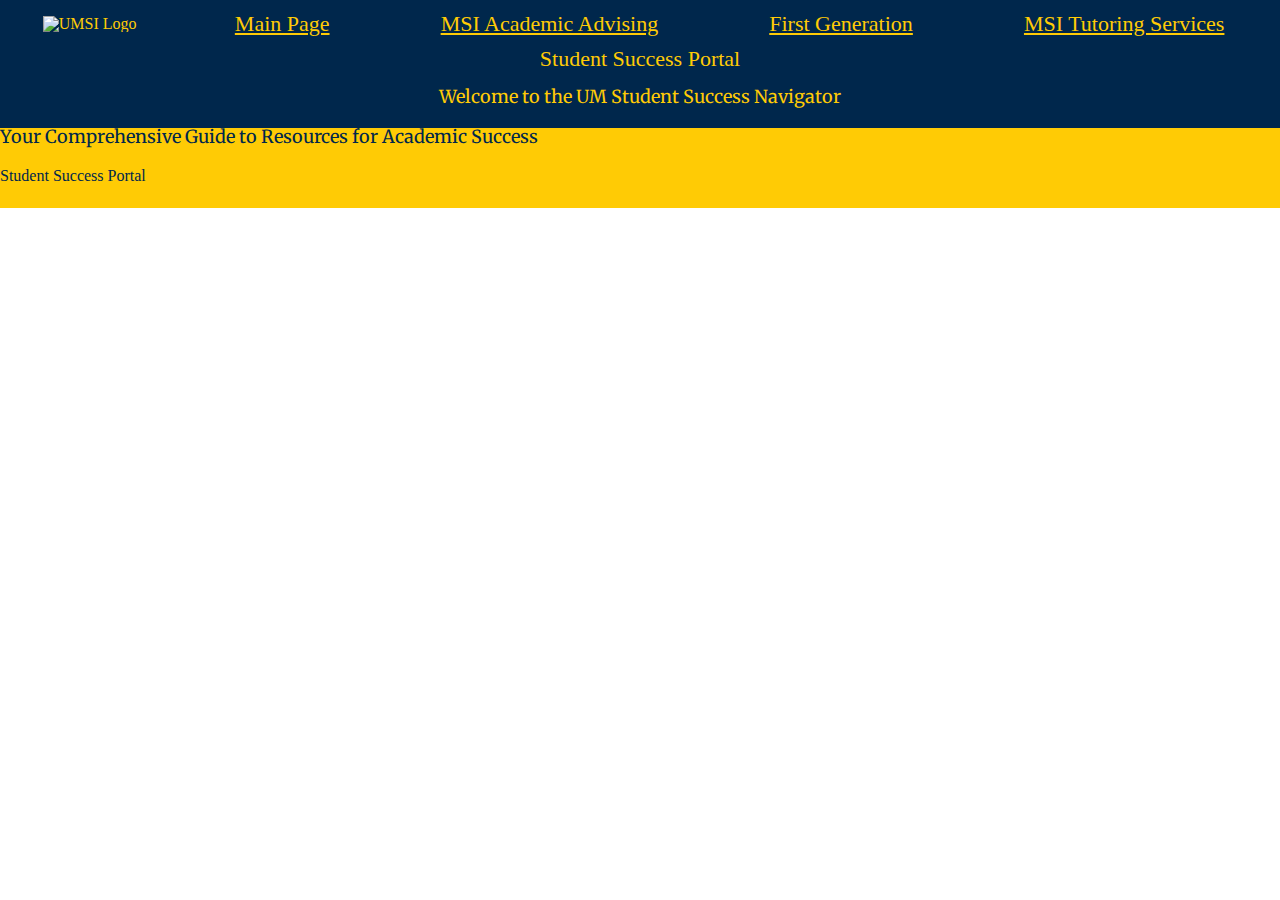
==== index.html @ ed7dfdb4 "Updated HTML and CSS" ====
<!DOCTYPE html>
<html lang="en">
<head>
    <meta charset="UTF-8">
    <meta name="viewport" content="width=device-width, initial-scale=1.0">
    <title>Student Success Portal</title>
    <!-- Reference to GoogleAPI Merriweather font -->
    <link href="https://fonts.googleapis.com/css2?family=Merriweather:wght@300;400;700;900&display=swap" rel="stylesheet">
    <link rel="stylesheet" type="text/css" href="style/html5reset.css">
    <!-- Reference to MeyerWeb HTML5Reset style sheet -->
    <link rel="stylesheet" type="text/css" href="style/style.css">
</head>
<body>
  <header>
  <a href = "" class = "skip-to-main">Skip to Main Content</a>
        <nav>
            <ul class="navigation-bar">
                <img class="UMSI-logo"src="images/UMSI_signature_vertical_informal_solidblue.jpg" alt="UMSI Logo">
                <li><a href = "index.html">Main Page</a></li>
                <li><a href = "advising.html">MSI Academic Advising</a></li>
                <li><a href = "firstgen.html">First Generation</a></li>
                <li><a href = "tutoring.html">MSI Tutoring Services</a></li>
            </ul>
        </nav>
        <h1>Student Success Portal</h1>
    </header>

    <main>
        <section>
            <h2>Welcome to the UM Student Success Navigator</h2>
            <p> Your Comprehensive Guide to Resources for Academic Success</p>
        </section>
    </main>
    
    <footer>
        <p>Student Success Portal</p>
    </footer>
</body>
</html>
---- style/style.css ----
/* Apply font styling properties. */
* {
    font-family: Merriweather;
    font-size: 18px;
    color: #FFCB05;
}

/* Style the skip to main element */
.skip-to-main {
    background-color: #00274C;
    position: absolute;
    top: -40px;
}

.skip-to-main:focus {
    top: 0px;
}

/* Style the UMSI Logo */
.UMSI-logo {
    max-width: 20vw;
}

/* Apply body styling properties. */
body {
    background-color: white;
}

/* Set up flex-box container for navigation elements. */
.navigation-bar {
    display: flex;
    justify-content: space-around;
    align-items: center;
    background-color: #00274C;
}

.navigation-bar li {
    padding: 1vw 1vw 1vw 1vw;
    font-size: 22px;
}

/* Format the header elements. */
h1 {
    background-color: #00274C;
    text-align: center;
    font-size: 22px;
    height: 40px;
}

h2 {
    background-color: #00274C;
    text-align: center;
    height: 40px;
}

/* Format the paragraph element. */

p {
    background-color: #FFCB05;
    color: #00274C;
    height: 40px;
}

/* Format the footer element. */
.footer {
    background-color: #FFCB05;
    color: #00274C;
}
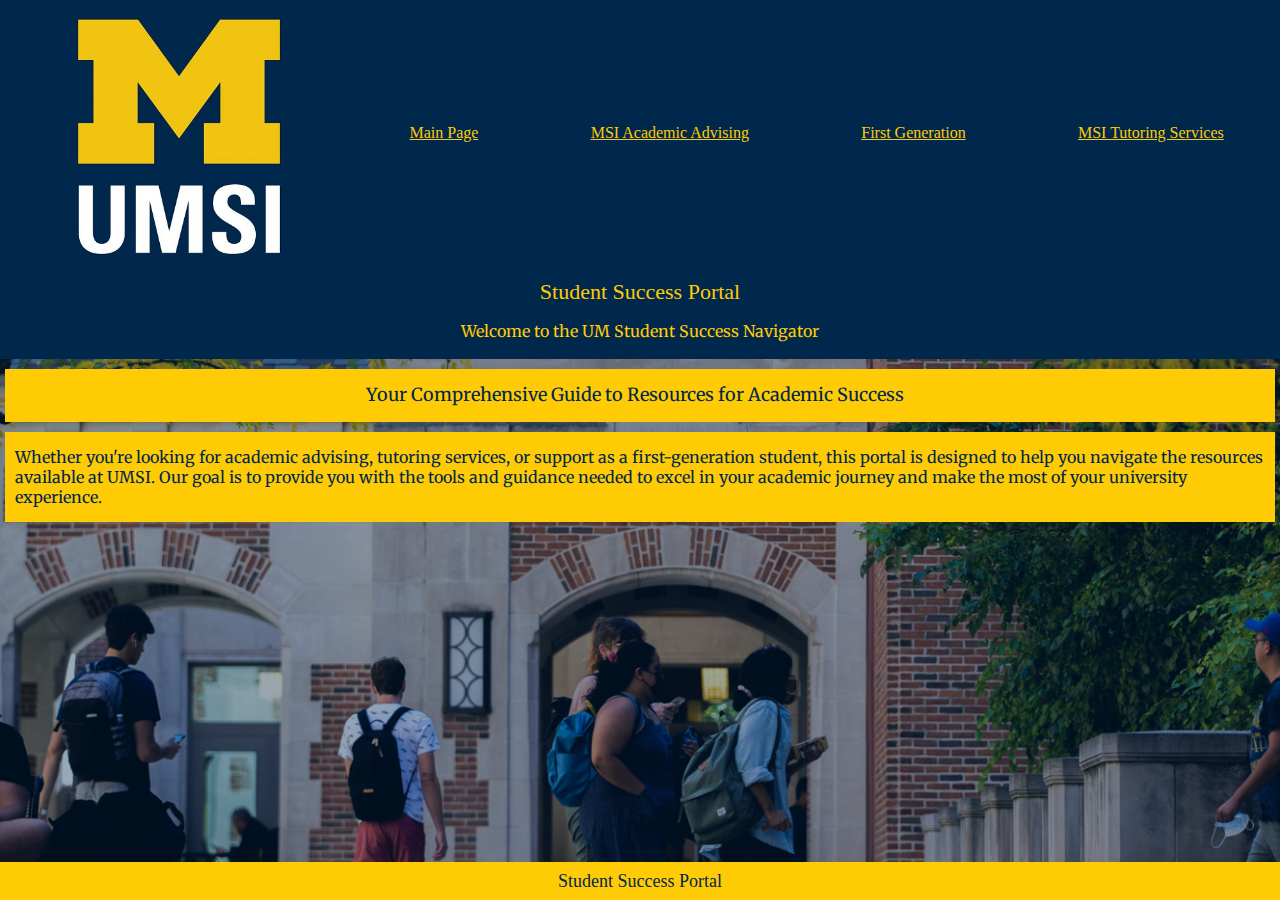
==== commit da820e65: "Updated CSS" ====
--- a/index.html
+++ b/index.html
@@ -15,7 +15,7 @@
   <a href = "" class = "skip-to-main">Skip to Main Content</a>
         <nav>
             <ul class="navigation-bar">
-                <img class="UMSI-logo"src="images/UMSI_signature_vertical_informal_solidblue.jpg" alt="UMSI Logo">
+                <img class="UMSI-logo"src="images/UMSI_signature.jpg" alt="UMSI Logo">
                 <li><a href = "index.html">Main Page</a></li>
                 <li><a href = "advising.html">MSI Academic Advising</a></li>
                 <li><a href = "firstgen.html">First Generation</a></li>
@@ -28,7 +28,8 @@
     <main>
         <section>
             <h2>Welcome to the UM Student Success Navigator</h2>
-            <p> Your Comprehensive Guide to Resources for Academic Success</p>
+            <h3>Your Comprehensive Guide to Resources for Academic Success</h3>
+            <p class = "description-pg">Whether you're looking for academic advising, tutoring services, or support as a first-generation student, this portal is designed to help you navigate the resources available at UMSI. Our goal is to provide you with the tools and guidance needed to excel in your academic journey and make the most of your university experience.</p>
         </section>
     </main>
     
--- a/style/style.css
+++ b/style/style.css
@@ -1,3 +1,10 @@
+/* Ensure HTML container is properly formatted */
+html {
+    height: 100%;
+    margin: 0;
+    padding: 0;
+}
+
 /* Apply font styling properties. */
 * {
     font-family: Merriweather;
@@ -18,13 +25,23 @@
 
 /* Style the UMSI Logo */
 .UMSI-logo {
-    max-width: 20vw;
+    width: 20vw;
 }
 
 /* Apply body styling properties. */
 body {
-    background-color: white;
+    /* 
+        Background + box-shadow idea from: 
+        https://stackoverflow.com/questions/9182978/semi-transparent-color-layer-over-background-image 
+    */
+    background: url("../images/UMSI_campus.jpg");
+    box-shadow: inset 0 0 0 1000px #00274C65;
+    background-size: cover;
+    background-repeat: no-repeat;
+    background-position: center;
+    height: 100%;
 }
+
 
 /* Set up flex-box container for navigation elements. */
 .navigation-bar {
@@ -35,8 +52,13 @@
 }
 
 .navigation-bar li {
-    padding: 1vw 1vw 1vw 1vw;
-    font-size: 22px;
+    text-align: center;
+    font-size: 16px;
+    padding: 0 10px 0px 10px;
+}
+
+.navigation-bar:nth-child(1) {
+    padding: 5px 0px 0px 5px;
 }
 
 /* Format the header elements. */
@@ -44,25 +66,62 @@
     background-color: #00274C;
     text-align: center;
     font-size: 22px;
-    height: 40px;
+    padding: 20px 0px 10px 0px;
 }
 
 h2 {
     background-color: #00274C;
     text-align: center;
-    height: 40px;
+    font-size: 16px;
+    padding: 10px 10px 20px 10px;
 }
 
-/* Format the paragraph element. */
-
-p {
+h3 {
     background-color: #FFCB05;
     color: #00274C;
-    height: 40px;
+    text-align: center;
+    padding: 15px 20px 15px 10px;
+    margin: 10px 5px 10px 5px;
+    height: fit-content;
+    line-height: 1.25;
+}
+
+/* Format the paragraph elements. */
+section p, div p {
+    background-color: #FFCB05;
+    color: #00274C;
+    font-size: 16px;
+    padding: 15px 10px 15px 10px;
+    margin: 10px 5px 10px 5px;
+    height: fit-content;
+    line-height: 1.25;
+}
+
+p a {
+    color: #00274C;
 }
 
 /* Format the footer element. */
-.footer {
+footer {
+    position: fixed;
+    left: 0;
+    bottom: 0;
+    width: 100%;
     background-color: #FFCB05;
     color: #00274C;
+    width: 100%;
+}
+
+footer p {
+    color: #00274C;
+    text-align: center;
+    font-size: 18px;
+    padding: 10px 0px 10px 0px;
+}
+
+footer p a {
+    color: #00274C;
+    text-align: center;
+    font-size: 18px;
+    padding: 10px 0px 10px 0px;
 }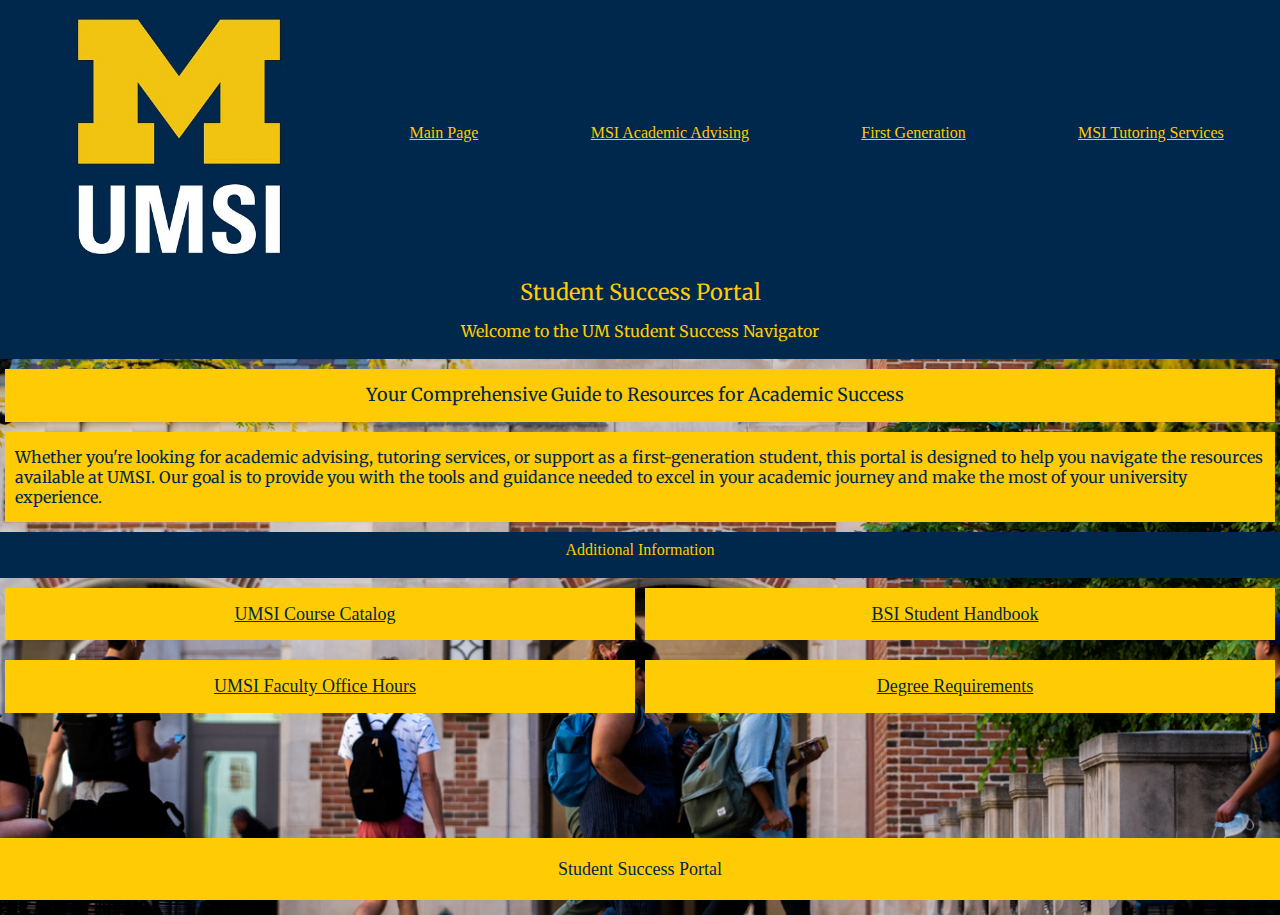
==== commit fa047178: "Added Grid" ====
--- a/index.html
+++ b/index.html
@@ -11,8 +11,8 @@
     <link rel="stylesheet" type="text/css" href="style/style.css">
 </head>
 <body>
-  <header>
-  <a href = "" class = "skip-to-main">Skip to Main Content</a>
+    <header>
+        <a href = "#main-content" class = "skip-to-main">Skip to Main Content</a>
         <nav>
             <ul class="navigation-bar">
                 <img class="UMSI-logo"src="images/UMSI_signature.jpg" alt="UMSI Logo">
@@ -22,16 +22,25 @@
                 <li><a href = "tutoring.html">MSI Tutoring Services</a></li>
             </ul>
         </nav>
-        <h1>Student Success Portal</h1>
     </header>
 
-    <main>
+    <main id="main-content">
+        <h1>Student Success Portal</h1>
         <section>
             <h2>Welcome to the UM Student Success Navigator</h2>
             <h3>Your Comprehensive Guide to Resources for Academic Success</h3>
             <p class = "description-pg">Whether you're looking for academic advising, tutoring services, or support as a first-generation student, this portal is designed to help you navigate the resources available at UMSI. Our goal is to provide you with the tools and guidance needed to excel in your academic journey and make the most of your university experience.</p>
         </section>
     </main>
+
+    <div>
+        <h2>Additional Information</h2>
+        <div class="grid-display">
+            <h3><a href = "https://docs.google.com/spreadsheets/d/1FiG9NnyZGJdMLeuY7ZIiRMbN4LPDrx_8ZUlyRMaAT_Q/edit?authuser=0#gid=0">UMSI Course Catalog</a></h3>
+            <h3><a href = "https://docs.google.com/document/d/1L4OnqqjMdfoNIGzQ4cx8vJO7YibuE_FA6Yec1Bq30w0/edit?authuser=0">BSI Student Handbook</a></h3>
+            <h3><a href = "https://docs.google.com/spreadsheets/d/1pLBDFSKJiF7UMmcaVNlPYmHfUylCl5Kr1szcMtKDOMA/edit?authuser=0#gid=1487455748">UMSI Faculty Office Hours</a></h3>
+            <h3><a href = "https://sites.google.com/umich.edu/bsiacademicadvising/bsi-degree-requirements?authuser=0">Degree Requirements</a></h3>
+    </div>
     
     <footer>
         <p>Student Success Portal</p>
--- a/style/style.css
+++ b/style/style.css
@@ -30,18 +30,13 @@
 
 /* Apply body styling properties. */
 body {
-    /* 
-        Background + box-shadow idea from: 
-        https://stackoverflow.com/questions/9182978/semi-transparent-color-layer-over-background-image 
-    */
     background: url("../images/UMSI_campus.jpg");
-    box-shadow: inset 0 0 0 1000px #00274C65;
     background-size: cover;
-    background-repeat: no-repeat;
+    background-repeat: repeat;
     background-position: center;
-    height: 100%;
+    padding-bottom: 15vw;
+    height: fit-content;
 }
-
 
 /* Set up flex-box container for navigation elements. */
 .navigation-bar {
@@ -86,6 +81,17 @@
     line-height: 1.25;
 }
 
+/* Style the grid elements. */
+.grid-display {
+    display: grid;
+    grid-template-columns: 1fr 1fr;
+}
+
+.grid-display a {
+    color: #00274C;
+    font-size: 18px;
+}
+
 /* Format the paragraph elements. */
 section p, div p {
     background-color: #FFCB05;
@@ -99,6 +105,28 @@
 
 p a {
     color: #00274C;
+}
+
+/* Format list elements. */
+.bulleted-list {
+    list-style-type: disc;
+    margin-left: 20px;
+}
+
+.bulleted-list-background {
+    background-color: #FFCB05;
+    color: #00274C;
+    font-size: 16px;
+    padding: 15px 10px 15px 10px;
+    margin: 10px 5px 10px 5px;
+    height: fit-content;
+    line-height: 1.25;
+}
+
+.bulleted-list li {
+    color: #00274C;
+    list-style-type: disc;
+    margin-left: 20px;
 }
 
 /* Format the footer element. */
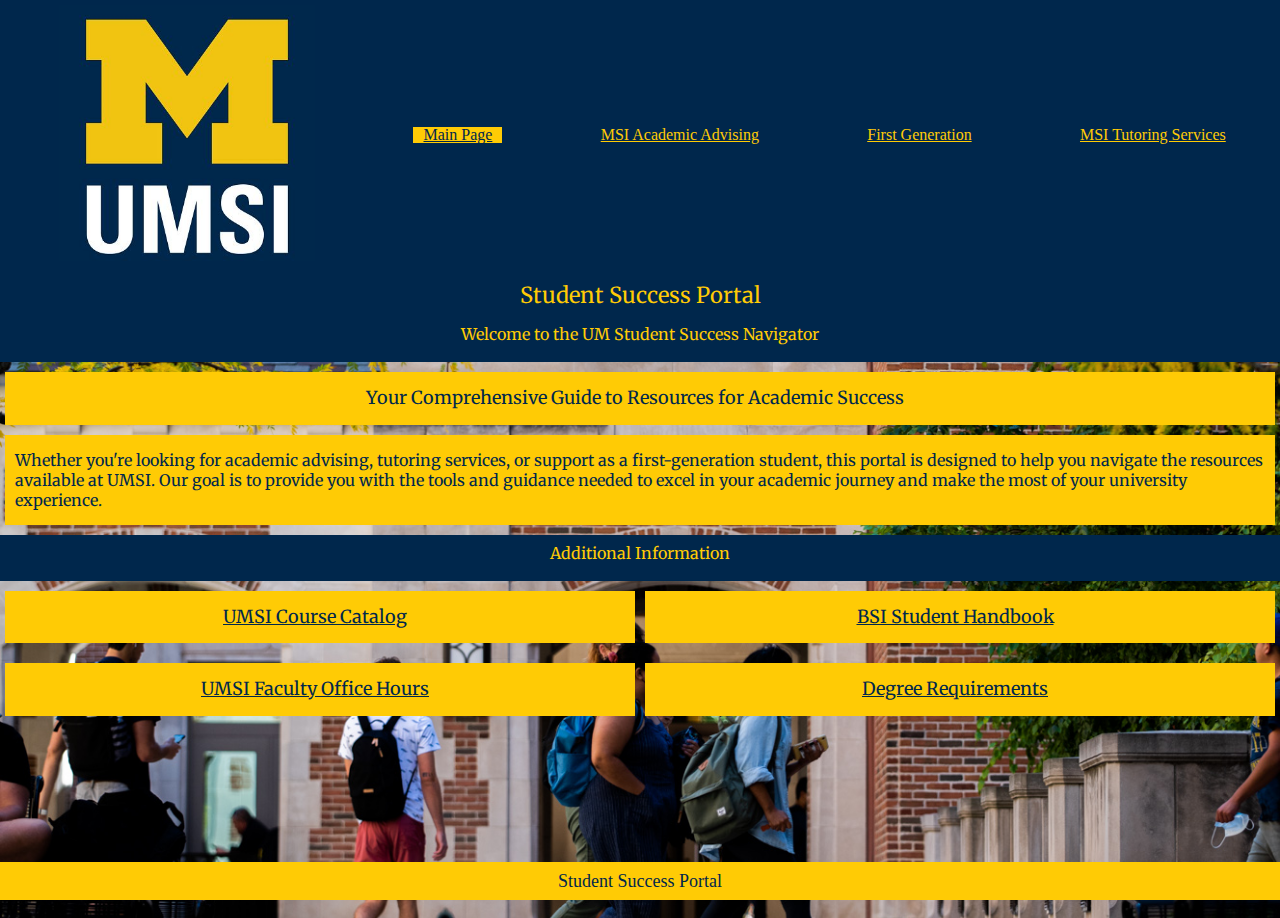
==== commit 221cd09e: "Fixed CSS" ====
--- a/index.html
+++ b/index.html
@@ -15,8 +15,8 @@
         <a href = "#main-content" class = "skip-to-main">Skip to Main Content</a>
         <nav>
             <ul class="navigation-bar">
-                <img class="UMSI-logo"src="images/UMSI_signature.jpg" alt="UMSI Logo">
-                <li><a href = "index.html">Main Page</a></li>
+                <li><img class="UMSI-logo"src="images/UMSI_signature.jpg" alt="UMSI Logo"></li>
+                <li class = "active"><a href = "index.html">Main Page</a></li>
                 <li><a href = "advising.html">MSI Academic Advising</a></li>
                 <li><a href = "firstgen.html">First Generation</a></li>
                 <li><a href = "tutoring.html">MSI Tutoring Services</a></li>
@@ -31,16 +31,17 @@
             <h3>Your Comprehensive Guide to Resources for Academic Success</h3>
             <p class = "description-pg">Whether you're looking for academic advising, tutoring services, or support as a first-generation student, this portal is designed to help you navigate the resources available at UMSI. Our goal is to provide you with the tools and guidance needed to excel in your academic journey and make the most of your university experience.</p>
         </section>
+        <section>
+            <div>
+                <h2>Additional Information</h2>
+                <div class="grid-display">
+                    <h3><a href = "https://docs.google.com/spreadsheets/d/1FiG9NnyZGJdMLeuY7ZIiRMbN4LPDrx_8ZUlyRMaAT_Q/edit?authuser=0#gid=0">UMSI Course Catalog</a></h3>
+                    <h3><a href = "https://docs.google.com/document/d/1L4OnqqjMdfoNIGzQ4cx8vJO7YibuE_FA6Yec1Bq30w0/edit?authuser=0">BSI Student Handbook</a></h3>
+                    <h3><a href = "https://docs.google.com/spreadsheets/d/1pLBDFSKJiF7UMmcaVNlPYmHfUylCl5Kr1szcMtKDOMA/edit?authuser=0#gid=1487455748">UMSI Faculty Office Hours</a></h3>
+                    <h3><a href = "https://sites.google.com/umich.edu/bsiacademicadvising/bsi-degree-requirements?authuser=0">Degree Requirements</a></h3>
+            </div>
+        </section>
     </main>
-
-    <div>
-        <h2>Additional Information</h2>
-        <div class="grid-display">
-            <h3><a href = "https://docs.google.com/spreadsheets/d/1FiG9NnyZGJdMLeuY7ZIiRMbN4LPDrx_8ZUlyRMaAT_Q/edit?authuser=0#gid=0">UMSI Course Catalog</a></h3>
-            <h3><a href = "https://docs.google.com/document/d/1L4OnqqjMdfoNIGzQ4cx8vJO7YibuE_FA6Yec1Bq30w0/edit?authuser=0">BSI Student Handbook</a></h3>
-            <h3><a href = "https://docs.google.com/spreadsheets/d/1pLBDFSKJiF7UMmcaVNlPYmHfUylCl5Kr1szcMtKDOMA/edit?authuser=0#gid=1487455748">UMSI Faculty Office Hours</a></h3>
-            <h3><a href = "https://sites.google.com/umich.edu/bsiacademicadvising/bsi-degree-requirements?authuser=0">Degree Requirements</a></h3>
-    </div>
     
     <footer>
         <p>Student Success Portal</p>
--- a/style/style.css
+++ b/style/style.css
@@ -9,7 +9,10 @@
 * {
     font-family: Merriweather;
     font-size: 18px;
-    color: #FFCB05;
+}
+
+body {
+    color: #FFCB05; /* Apply the color to the body instead */
 }
 
 /* Style the skip to main element */
@@ -36,6 +39,7 @@
     background-position: center;
     padding-bottom: 15vw;
     height: fit-content;
+    width: fit-content;
 }
 
 /* Set up flex-box container for navigation elements. */
@@ -52,8 +56,20 @@
     padding: 0 10px 0px 10px;
 }
 
+.navigation-bar li a {
+    color: #FFCB05;
+}
+
 .navigation-bar:nth-child(1) {
     padding: 5px 0px 0px 5px;
+}
+
+.navigation-bar li.active {
+    background-color: #FFCB05;
+}
+
+.navigation-bar li.active a {
+    color: #00274C;
 }
 
 /* Format the header elements. */
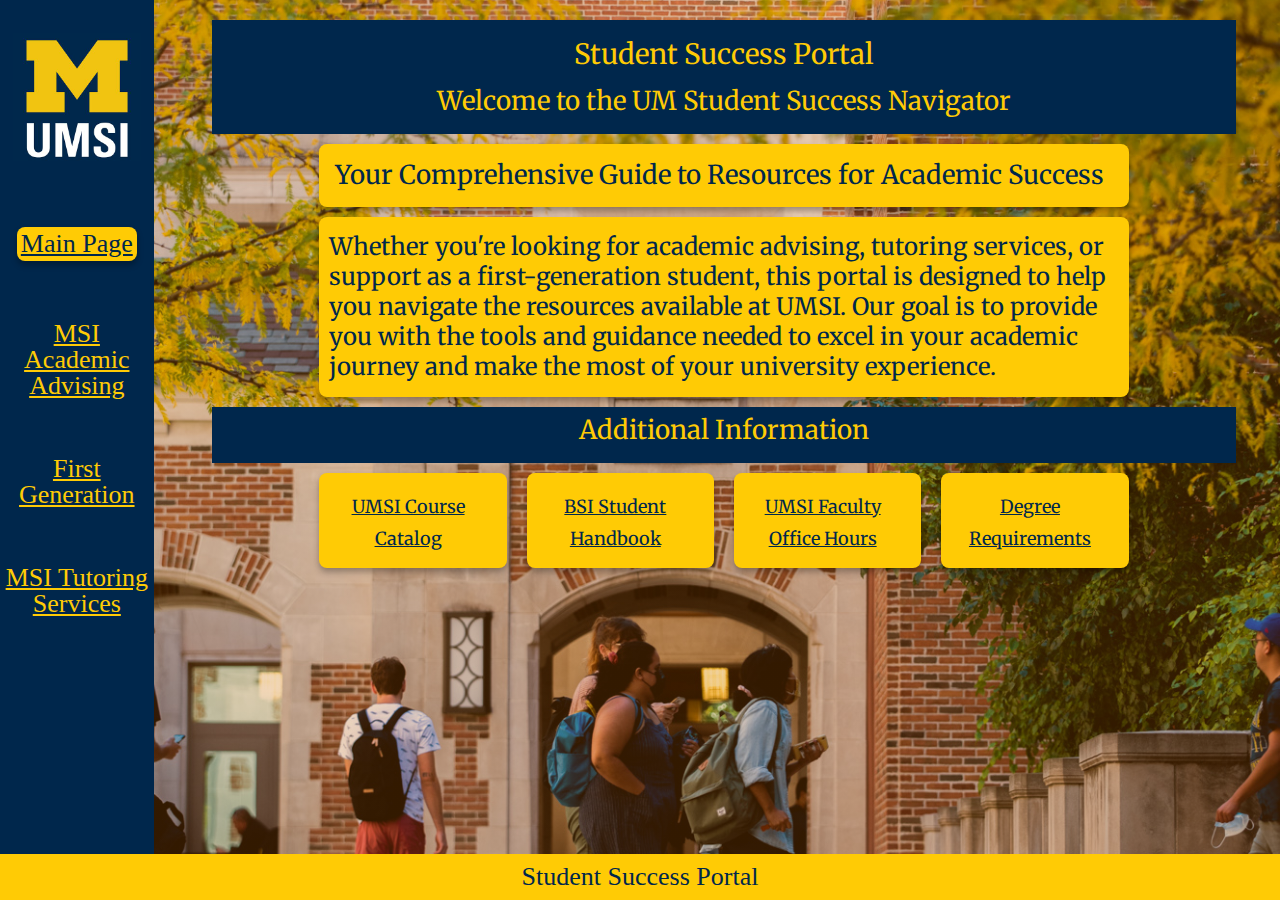
==== commit 361285ee: "Updated Desktop View" ====
--- a/index.html
+++ b/index.html
@@ -13,32 +13,35 @@
 <body>
     <header>
         <a href = "#main-content" class = "skip-to-main">Skip to Main Content</a>
-        <nav>
-            <ul class="navigation-bar">
-                <li><img class="UMSI-logo"src="images/UMSI_signature.jpg" alt="UMSI Logo"></li>
-                <li class = "active"><a href = "index.html">Main Page</a></li>
-                <li><a href = "advising.html">MSI Academic Advising</a></li>
-                <li><a href = "firstgen.html">First Generation</a></li>
-                <li><a href = "tutoring.html">MSI Tutoring Services</a></li>
-            </ul>
-        </nav>
+        <div class="nav-container">
+            <nav>
+                <ul class="navigation-bar">
+                    <li><img class="UMSI-logo" src="images/UMSI_signature.jpg" alt="UMSI Logo"></li>
+                    <li class = "active"><a href = "index.html">Main Page</a></li>
+                    <li><a href = "advising.html">MSI Academic Advising</a></li>
+                    <li><a href = "firstgen.html">First Generation</a></li>
+                    <li><a href = "tutoring.html">MSI Tutoring Services</a></li>
+                </ul>
+            </nav>
+        </div>
     </header>
 
     <main id="main-content">
         <h1>Student Success Portal</h1>
+        <h2>Welcome to the UM Student Success Navigator</h2>
         <section>
-            <h2>Welcome to the UM Student Success Navigator</h2>
             <h3>Your Comprehensive Guide to Resources for Academic Success</h3>
             <p class = "description-pg">Whether you're looking for academic advising, tutoring services, or support as a first-generation student, this portal is designed to help you navigate the resources available at UMSI. Our goal is to provide you with the tools and guidance needed to excel in your academic journey and make the most of your university experience.</p>
         </section>
+        <h2>Additional Information</h2>
         <section>
             <div>
-                <h2>Additional Information</h2>
                 <div class="grid-display">
                     <h3><a href = "https://docs.google.com/spreadsheets/d/1FiG9NnyZGJdMLeuY7ZIiRMbN4LPDrx_8ZUlyRMaAT_Q/edit?authuser=0#gid=0">UMSI Course Catalog</a></h3>
                     <h3><a href = "https://docs.google.com/document/d/1L4OnqqjMdfoNIGzQ4cx8vJO7YibuE_FA6Yec1Bq30w0/edit?authuser=0">BSI Student Handbook</a></h3>
                     <h3><a href = "https://docs.google.com/spreadsheets/d/1pLBDFSKJiF7UMmcaVNlPYmHfUylCl5Kr1szcMtKDOMA/edit?authuser=0#gid=1487455748">UMSI Faculty Office Hours</a></h3>
                     <h3><a href = "https://sites.google.com/umich.edu/bsiacademicadvising/bsi-degree-requirements?authuser=0">Degree Requirements</a></h3>
+                </div>
             </div>
         </section>
     </main>
--- a/style/style.css
+++ b/style/style.css
@@ -15,17 +15,6 @@
     color: #FFCB05; /* Apply the color to the body instead */
 }
 
-/* Style the skip to main element */
-.skip-to-main {
-    background-color: #00274C;
-    position: absolute;
-    top: -40px;
-}
-
-.skip-to-main:focus {
-    top: 0px;
-}
-
 /* Style the UMSI Logo */
 .UMSI-logo {
     width: 20vw;
@@ -33,7 +22,9 @@
 
 /* Apply body styling properties. */
 body {
-    background: url("../images/UMSI_campus.jpg");
+    background-image: 
+    linear-gradient( rgba(200,100,0,.25), rgba(200,100,0,.25) ), 
+    url("../images/UMSI_campus.jpg");
     background-size: cover;
     background-repeat: repeat;
     background-position: center;
@@ -53,7 +44,6 @@
 .navigation-bar li {
     text-align: center;
     font-size: 16px;
-    padding: 0 10px 0px 10px;
 }
 
 .navigation-bar li a {
@@ -61,11 +51,15 @@
 }
 
 .navigation-bar:nth-child(1) {
-    padding: 5px 0px 0px 5px;
+    padding: 5px 0px 0px 0px;
 }
 
 .navigation-bar li.active {
     background-color: #FFCB05;
+    padding: 4px;
+    margin: 4px;
+    border-radius: 8px; /* Add rounded corners for a cleaner look */
+    box-shadow: 0 4px 6px rgba(0, 0, 0, 0.3); /* Soft shadow for depth */
 }
 
 .navigation-bar li.active a {
@@ -95,12 +89,25 @@
     margin: 10px 5px 10px 5px;
     height: fit-content;
     line-height: 1.25;
+    border-radius: 8px; /* Add rounded corners for a cleaner look */
+    box-shadow: 0 4px 6px rgba(0, 0, 0, 0.3); /* Soft shadow for depth */
 }
 
 /* Style the grid elements. */
 .grid-display {
     display: grid;
     grid-template-columns: 1fr 1fr;
+    gap: 20px; /* Add space between grid items */
+    padding: 10px 5px 10px 5px;
+}
+
+.grid-display > h3 {
+    background-color: #FFCB05;
+    color: #00274C;
+    text-align: center;
+    margin: 0;
+    border-radius: 8px; /* Add rounded corners for a cleaner look */
+    box-shadow: 0 4px 6px rgba(0, 0, 0, 0.3); /* Soft shadow for depth */
 }
 
 .grid-display a {
@@ -117,10 +124,17 @@
     margin: 10px 5px 10px 5px;
     height: fit-content;
     line-height: 1.25;
+    border-radius: 8px; /* Add rounded corners for a cleaner look */
+    box-shadow: 0 4px 6px rgba(0, 0, 0, 0.3); /* Soft shadow for depth */
 }
 
 p a {
     color: #00274C;
+}
+
+.description-pg {
+    border-radius: 8px; /* Add rounded corners for a cleaner look */
+    box-shadow: 0 4px 6px rgba(0, 0, 0, 0.3); /* Soft shadow for depth */
 }
 
 /* Format list elements. */
@@ -137,6 +151,8 @@
     margin: 10px 5px 10px 5px;
     height: fit-content;
     line-height: 1.25;
+    border-radius: 8px; /* Add rounded corners for a cleaner look */
+    box-shadow: 0 4px 6px rgba(0, 0, 0, 0.3); /* Soft shadow for depth */
 }
 
 .bulleted-list li {
@@ -168,4 +184,81 @@
     text-align: center;
     font-size: 18px;
     padding: 10px 0px 10px 0px;
-}+}
+
+/* Style the skip to main element */
+.skip-to-main {
+    background-color: #00274C;
+    color: #FFCB05;
+    position: absolute;
+    top: -80px;
+}
+
+.skip-to-main:focus {
+    top: 0px;
+}
+
+/* Desktop view */
+@media only screen and (min-width: 750px) {
+    /* Style the UMSI Logo */
+    .UMSI-logo {
+        width: 10vw;
+        margin: auto;
+    }
+
+    /* Update the navigation bar. */
+    .navigation-bar {
+        flex-direction: column;
+        width: 12vw;
+        height: 50vw;
+        position: fixed;
+        padding: 20px;
+    }
+
+    .nav-container {
+        background-color: #00274C;
+        position: fixed;
+        height: 100vw;
+        width: 12vw;
+    }
+
+    /* Move main to align properly to right of navigation. */
+    main {
+        margin-left: 15vw;
+        padding: 20px;
+        width: 80vw;
+    }
+
+    /* Update font/whitespace sizing */
+    h1 {
+        font-size: 28px;
+    }
+    
+    h2, h3, .navigation-bar li, p, footer p, footer p a {
+        font-size: 26px;
+    }
+
+    section p, div p {
+        font-size: 24px;
+    }
+
+    section {
+        margin: auto;
+        width: 80%;
+    }
+
+    /* Style the grid elements. */
+    .grid-display {
+        display: grid;
+        grid-template-columns: 1fr 1fr 1fr 1fr;
+        gap: 20px; /* Space between grid items */
+    }
+
+    .grid-display > h3 {
+        height: fit-content;
+    }
+    
+    .section {
+        background-color: #00274C;
+    }
+}
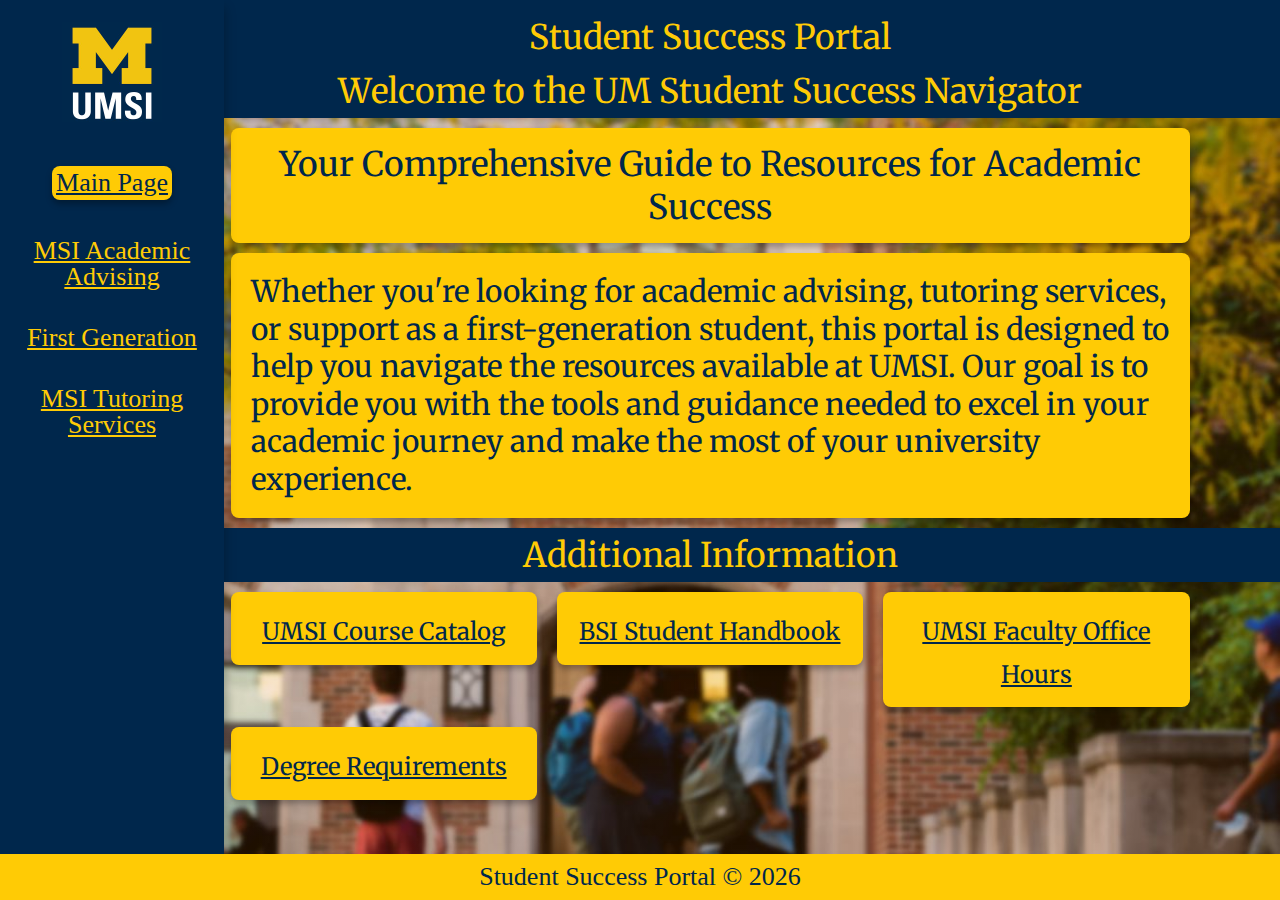
==== commit c9e55ffa: "Added 404" ====
--- a/index.html
+++ b/index.html
@@ -11,43 +11,48 @@
     <link rel="stylesheet" type="text/css" href="style/style.css">
 </head>
 <body>
-    <header>
-        <a href = "#main-content" class = "skip-to-main">Skip to Main Content</a>
+    <div class="nav-padding"></div>
+    <div class="layout-container">
         <div class="nav-container">
             <nav>
                 <ul class="navigation-bar">
                     <li><img class="UMSI-logo" src="images/UMSI_signature.jpg" alt="UMSI Logo"></li>
-                    <li class = "active"><a href = "index.html">Main Page</a></li>
-                    <li><a href = "advising.html">MSI Academic Advising</a></li>
-                    <li><a href = "firstgen.html">First Generation</a></li>
-                    <li><a href = "tutoring.html">MSI Tutoring Services</a></li>
+                    <li class="active"><a href="index.html">Main Page</a></li>
+                    <li><a href="advising.html">MSI Academic Advising</a></li>
+                    <li><a href="firstgen.html">First Generation</a></li>
+                    <li><a href="tutoring.html">MSI Tutoring Services</a></li>
                 </ul>
             </nav>
         </div>
-    </header>
-
-    <main id="main-content">
-        <h1>Student Success Portal</h1>
-        <h2>Welcome to the UM Student Success Navigator</h2>
-        <section>
-            <h3>Your Comprehensive Guide to Resources for Academic Success</h3>
-            <p class = "description-pg">Whether you're looking for academic advising, tutoring services, or support as a first-generation student, this portal is designed to help you navigate the resources available at UMSI. Our goal is to provide you with the tools and guidance needed to excel in your academic journey and make the most of your university experience.</p>
-        </section>
-        <h2>Additional Information</h2>
-        <section>
-            <div>
-                <div class="grid-display">
-                    <h3><a href = "https://docs.google.com/spreadsheets/d/1FiG9NnyZGJdMLeuY7ZIiRMbN4LPDrx_8ZUlyRMaAT_Q/edit?authuser=0#gid=0">UMSI Course Catalog</a></h3>
-                    <h3><a href = "https://docs.google.com/document/d/1L4OnqqjMdfoNIGzQ4cx8vJO7YibuE_FA6Yec1Bq30w0/edit?authuser=0">BSI Student Handbook</a></h3>
-                    <h3><a href = "https://docs.google.com/spreadsheets/d/1pLBDFSKJiF7UMmcaVNlPYmHfUylCl5Kr1szcMtKDOMA/edit?authuser=0#gid=1487455748">UMSI Faculty Office Hours</a></h3>
-                    <h3><a href = "https://sites.google.com/umich.edu/bsiacademicadvising/bsi-degree-requirements?authuser=0">Degree Requirements</a></h3>
-                </div>
-            </div>
-        </section>
-    </main>
-    
+        <div class="content">
+            <header>
+                <a href="#main-content" class="skip-to-main">Skip to Main Content</a>
+            </header>
+            <main id="main-content">
+                <h1>Student Success Portal</h1>
+                <h2>Welcome to the UM Student Success Navigator</h2>
+                <section>
+                    <h3>Your Comprehensive Guide to Resources for Academic Success</h3>
+                    <p class="description-pg">Whether you're looking for academic advising, tutoring services, or support as a first-generation student, this portal is designed to help you navigate the resources available at UMSI. Our goal is to provide you with the tools and guidance needed to excel in your academic journey and make the most of your university experience.</p>
+                </section>
+                <h2>Additional Information</h2>
+                <section>
+                    <div>
+                        <div class="grid-display">
+                            <h3><a href="https://docs.google.com/spreadsheets/d/1FiG9NnyZGJdMLeuY7ZIiRMbN4LPDrx_8ZUlyRMaAT_Q/edit?authuser=0#gid=0">UMSI Course Catalog</a></h3>
+                            <h3><a href="https://docs.google.com/document/d/1L4OnqqjMdfoNIGzQ4cx8vJO7YibuE_FA6Yec1Bq30w0/edit?authuser=0">BSI Student Handbook</a></h3>
+                            <h3><a href="https://docs.google.com/spreadsheets/d/1pLBDFSKJiF7UMmcaVNlPYmHfUylCl5Kr1szcMtKDOMA/edit?authuser=0#gid=1487455748">UMSI Faculty Office Hours</a></h3>
+                            <h3><a href="https://sites.google.com/umich.edu/bsiacademicadvising/bsi-degree-requirements?authuser=0">Degree Requirements</a></h3>
+                        </div>
+                    </div>
+                </section>
+            </main>
+        </div>
+    </div>
     <footer>
         <p>Student Success Portal</p>
     </footer>
+    <script src="js/footer.js"></script>
+    <script src="js/navigation.js"></script>
 </body>
 </html>
--- a/style/style.css
+++ b/style/style.css
@@ -1,6 +1,7 @@
 /* Ensure HTML container is properly formatted */
 html {
     height: 100%;
+    font-size: 100%;
     margin: 0;
     padding: 0;
 }
@@ -8,7 +9,7 @@
 /* Apply font styling properties. */
 * {
     font-family: Merriweather;
-    font-size: 18px;
+    font-size: 1rem;
 }
 
 body {
@@ -23,14 +24,60 @@
 /* Apply body styling properties. */
 body {
     background-image: 
-    linear-gradient( rgba(200,100,0,.25), rgba(200,100,0,.25) ), 
+    linear-gradient( rgba(200,100,0,.15), rgba(200,100,0,.15) ), 
     url("../images/UMSI_campus.jpg");
     background-size: cover;
     background-repeat: repeat;
     background-position: center;
     padding-bottom: 15vw;
-    height: fit-content;
-    width: fit-content;
+}
+
+/* Style for the 404 error page */
+body.error-page {
+    background-image: none; /* Remove background image */
+    background-color: #00274C; /* Solid background color */
+}
+
+/* Centered content for the 404 page */
+.centered-content {
+    display: flex;
+    justify-content: center;
+    align-items: center;
+    height: calc(100vh - 24rem); /* Full height minus footer height */
+    box-sizing: border-box;
+    float: none; /* Override float: right */
+}
+
+.error-container {
+    text-align: center;
+    color: #FFCB05;
+    margin-top: 10vh;
+    padding: 1rem; /* Add padding for smaller screens */
+}
+
+.error-container h1 {
+    font-size: 4rem;
+    margin-bottom: 1rem;
+}
+
+.error-container p {
+    font-size: 1.5rem;
+    margin-bottom: 2rem;
+}
+
+.error-container a {
+    color: #FFCB05;
+    text-decoration: none;
+    font-size: 1.25rem;
+    padding: 0.5rem 1rem;
+    border: 2px solid #FFCB05;
+    border-radius: 0.5rem;
+    transition: background-color 0.3s ease, color 0.3s ease;
+}
+
+.error-container a:hover {
+    background-color: #FFCB05;
+    color: #00274C;
 }
 
 /* Set up flex-box container for navigation elements. */
@@ -43,7 +90,7 @@
 
 .navigation-bar li {
     text-align: center;
-    font-size: 16px;
+    font-size: 1rem;
 }
 
 .navigation-bar li a {
@@ -51,15 +98,15 @@
 }
 
 .navigation-bar:nth-child(1) {
-    padding: 5px 0px 0px 0px;
+    padding: 0.3125rem 0 0 0;
 }
 
 .navigation-bar li.active {
     background-color: #FFCB05;
-    padding: 4px;
-    margin: 4px;
-    border-radius: 8px; /* Add rounded corners for a cleaner look */
-    box-shadow: 0 4px 6px rgba(0, 0, 0, 0.3); /* Soft shadow for depth */
+    padding: 0.25rem;
+    margin: 0.25rem;
+    border-radius: 0.5rem;
+    box-shadow: 0 0.25rem 0.375rem rgba(0, 0, 0, 0.3);
 }
 
 .navigation-bar li.active a {
@@ -70,35 +117,35 @@
 h1 {
     background-color: #00274C;
     text-align: center;
-    font-size: 22px;
-    padding: 20px 0px 10px 0px;
+    font-size: 1.375rem;
+    padding: 1.25rem 0 0.625rem 0;
 }
 
 h2 {
     background-color: #00274C;
     text-align: center;
-    font-size: 16px;
-    padding: 10px 10px 20px 10px;
+    font-size: 1rem;
+    padding: 0.625rem;
 }
 
 h3 {
     background-color: #FFCB05;
     color: #00274C;
     text-align: center;
-    padding: 15px 20px 15px 10px;
-    margin: 10px 5px 10px 5px;
+    padding: 0.9375rem;
+    margin: 0.625rem 0.3125rem;
     height: fit-content;
     line-height: 1.25;
-    border-radius: 8px; /* Add rounded corners for a cleaner look */
-    box-shadow: 0 4px 6px rgba(0, 0, 0, 0.3); /* Soft shadow for depth */
+    border-radius: 0.5rem; 
+    box-shadow: 0 0.25rem 0.375rem rgba(0, 0, 0, 0.3);
 }
 
 /* Style the grid elements. */
 .grid-display {
     display: grid;
     grid-template-columns: 1fr 1fr;
-    gap: 20px; /* Add space between grid items */
-    padding: 10px 5px 10px 5px;
+    gap: 1.25rem;
+    padding: 0.625rem 0.3125rem;
 }
 
 .grid-display > h3 {
@@ -106,26 +153,26 @@
     color: #00274C;
     text-align: center;
     margin: 0;
-    border-radius: 8px; /* Add rounded corners for a cleaner look */
-    box-shadow: 0 4px 6px rgba(0, 0, 0, 0.3); /* Soft shadow for depth */
+    border-radius: 0.5rem;
+    box-shadow: 0 0.25rem 0.375rem rgba(0, 0, 0, 0.3);
 }
 
 .grid-display a {
     color: #00274C;
-    font-size: 18px;
+    font-size: 1.125rem;
 }
 
 /* Format the paragraph elements. */
 section p, div p {
     background-color: #FFCB05;
     color: #00274C;
-    font-size: 16px;
-    padding: 15px 10px 15px 10px;
-    margin: 10px 5px 10px 5px;
+    font-size: 1rem;
+    padding: 0.9375rem 0.625rem;
+    margin: 0.625rem 0.3125rem;
     height: fit-content;
     line-height: 1.25;
-    border-radius: 8px; /* Add rounded corners for a cleaner look */
-    box-shadow: 0 4px 6px rgba(0, 0, 0, 0.3); /* Soft shadow for depth */
+    border-radius: 0.5rem;
+    box-shadow: 0 0.25rem 0.375rem rgba(0, 0, 0, 0.3);
 }
 
 p a {
@@ -133,32 +180,32 @@
 }
 
 .description-pg {
-    border-radius: 8px; /* Add rounded corners for a cleaner look */
-    box-shadow: 0 4px 6px rgba(0, 0, 0, 0.3); /* Soft shadow for depth */
+    border-radius: 0.5rem;
+    box-shadow: 0 0.25rem 0.375rem rgba(0, 0, 0, 0.3);
 }
 
 /* Format list elements. */
 .bulleted-list {
     list-style-type: disc;
-    margin-left: 20px;
+    margin-left: 1.25rem;
 }
 
 .bulleted-list-background {
     background-color: #FFCB05;
     color: #00274C;
-    font-size: 16px;
-    padding: 15px 10px 15px 10px;
-    margin: 10px 5px 10px 5px;
+    font-size: 1rem;
+    padding: 0.9375rem 0.625rem;
+    margin: 0.625rem 0.3125rem;
     height: fit-content;
     line-height: 1.25;
-    border-radius: 8px; /* Add rounded corners for a cleaner look */
-    box-shadow: 0 4px 6px rgba(0, 0, 0, 0.3); /* Soft shadow for depth */
+    border-radius: 0.5rem;
+    box-shadow: 0 0.25rem 0.375rem rgba(0, 0, 0, 0.3);
 }
 
 .bulleted-list li {
     color: #00274C;
     list-style-type: disc;
-    margin-left: 20px;
+    margin-left: 1.25rem;
 }
 
 /* Format the footer element. */
@@ -175,15 +222,15 @@
 footer p {
     color: #00274C;
     text-align: center;
-    font-size: 18px;
-    padding: 10px 0px 10px 0px;
+    font-size: 1.125rem;
+    padding: 0.625rem 0;
 }
 
 footer p a {
     color: #00274C;
     text-align: center;
-    font-size: 18px;
-    padding: 10px 0px 10px 0px;
+    font-size: 1.125rem;
+    padding: 0.625rem 0;
 }
 
 /* Style the skip to main element */
@@ -191,74 +238,118 @@
     background-color: #00274C;
     color: #FFCB05;
     position: absolute;
-    top: -80px;
+    top: -5rem;
 }
 
 .skip-to-main:focus {
-    top: 0px;
+    top: 0;
 }
 
 /* Desktop view */
 @media only screen and (min-width: 750px) {
     /* Style the UMSI Logo */
     .UMSI-logo {
-        width: 10vw;
+        width: 6.25rem;
         margin: auto;
     }
 
     /* Update the navigation bar. */
     .navigation-bar {
         flex-direction: column;
-        width: 12vw;
-        height: 50vw;
+        width: 8.75rem;
+        height: 50%;
         position: fixed;
-        padding: 20px;
+        padding: 1.25rem;
+        overflow: hidden; /* Hide the links */
+        transition: width 0.3s ease; /* Smooth transition */
+    }
+
+    .navigation-bar.expanded {
+        width: 14rem;
     }
 
     .nav-container {
+        display: block;
         background-color: #00274C;
         position: fixed;
-        height: 100vw;
-        width: 12vw;
-    }
-
-    /* Move main to align properly to right of navigation. */
-    main {
-        margin-left: 15vw;
-        padding: 20px;
-        width: 80vw;
-    }
-
+        height: 100%;
+        width: 8.75rem;
+        z-index: 0;
+        transition: width 0.3s ease; /* Smooth transition */
+        box-shadow: 0 0.5rem 0.7rem rgba(0, 0, 0, 0.3);
+    }
+
+    .nav-container.expanded {
+        width: 14rem;
+    }
+ 
     /* Update font/whitespace sizing */
-    h1 {
-        font-size: 28px;
+    h1, h2, h3 {
+        font-size: 2.125rem; 
     }
     
-    h2, h3, .navigation-bar li, p, footer p, footer p a {
-        font-size: 26px;
+    .navigation-bar li, p, footer p, footer p a {
+        font-size: 1.625rem;
     }
 
     section p, div p {
-        font-size: 24px;
+        font-size: 1.875rem;
+        padding: 1.25rem;
     }
 
     section {
         margin: auto;
-        width: 80%;
+        width: 85%;
+    }
+
+    .content {
+        padding-left: 8.75rem;
+        float: right;
     }
 
     /* Style the grid elements. */
     .grid-display {
         display: grid;
-        grid-template-columns: 1fr 1fr 1fr 1fr;
-        gap: 20px; /* Space between grid items */
+        grid-template-columns: 1fr 1fr 1fr;
+        gap: 1.25rem;
     }
 
     .grid-display > h3 {
         height: fit-content;
     }
-    
-    .section {
-        background-color: #00274C;
-    }
-}
+
+    .grid-display > h3 > a {
+        font-size: 1.5rem;
+        line-height: 1;
+    }
+
+    /* Style the list items. */
+    ul > li {
+        font-size: 1.5rem;
+    }
+
+    /* Error 404 page */
+    .error-container h1 {
+        font-size: 5rem; /* Scale up heading for desktop */
+    }
+
+    .error-container p {
+        font-size: 2rem; /* Scale up paragraph text for desktop */
+    }
+
+    .error-container a {
+        font-size: 1.5rem; /* Scale up link text for desktop */
+        padding: 1rem 2rem; /* Increase padding for desktop */
+    }
+}
+
+/* Ensure the navigation bar is always expanded for users with reduced motion */
+@media only screen and (min-width: 750px) and (prefers-reduced-motion: reduce) {
+    .nav-container {
+        width: 14rem; /* Always expanded width */
+    }
+
+    .navigation-bar {
+        width: 14rem; /* Always expanded width */
+    }
+}